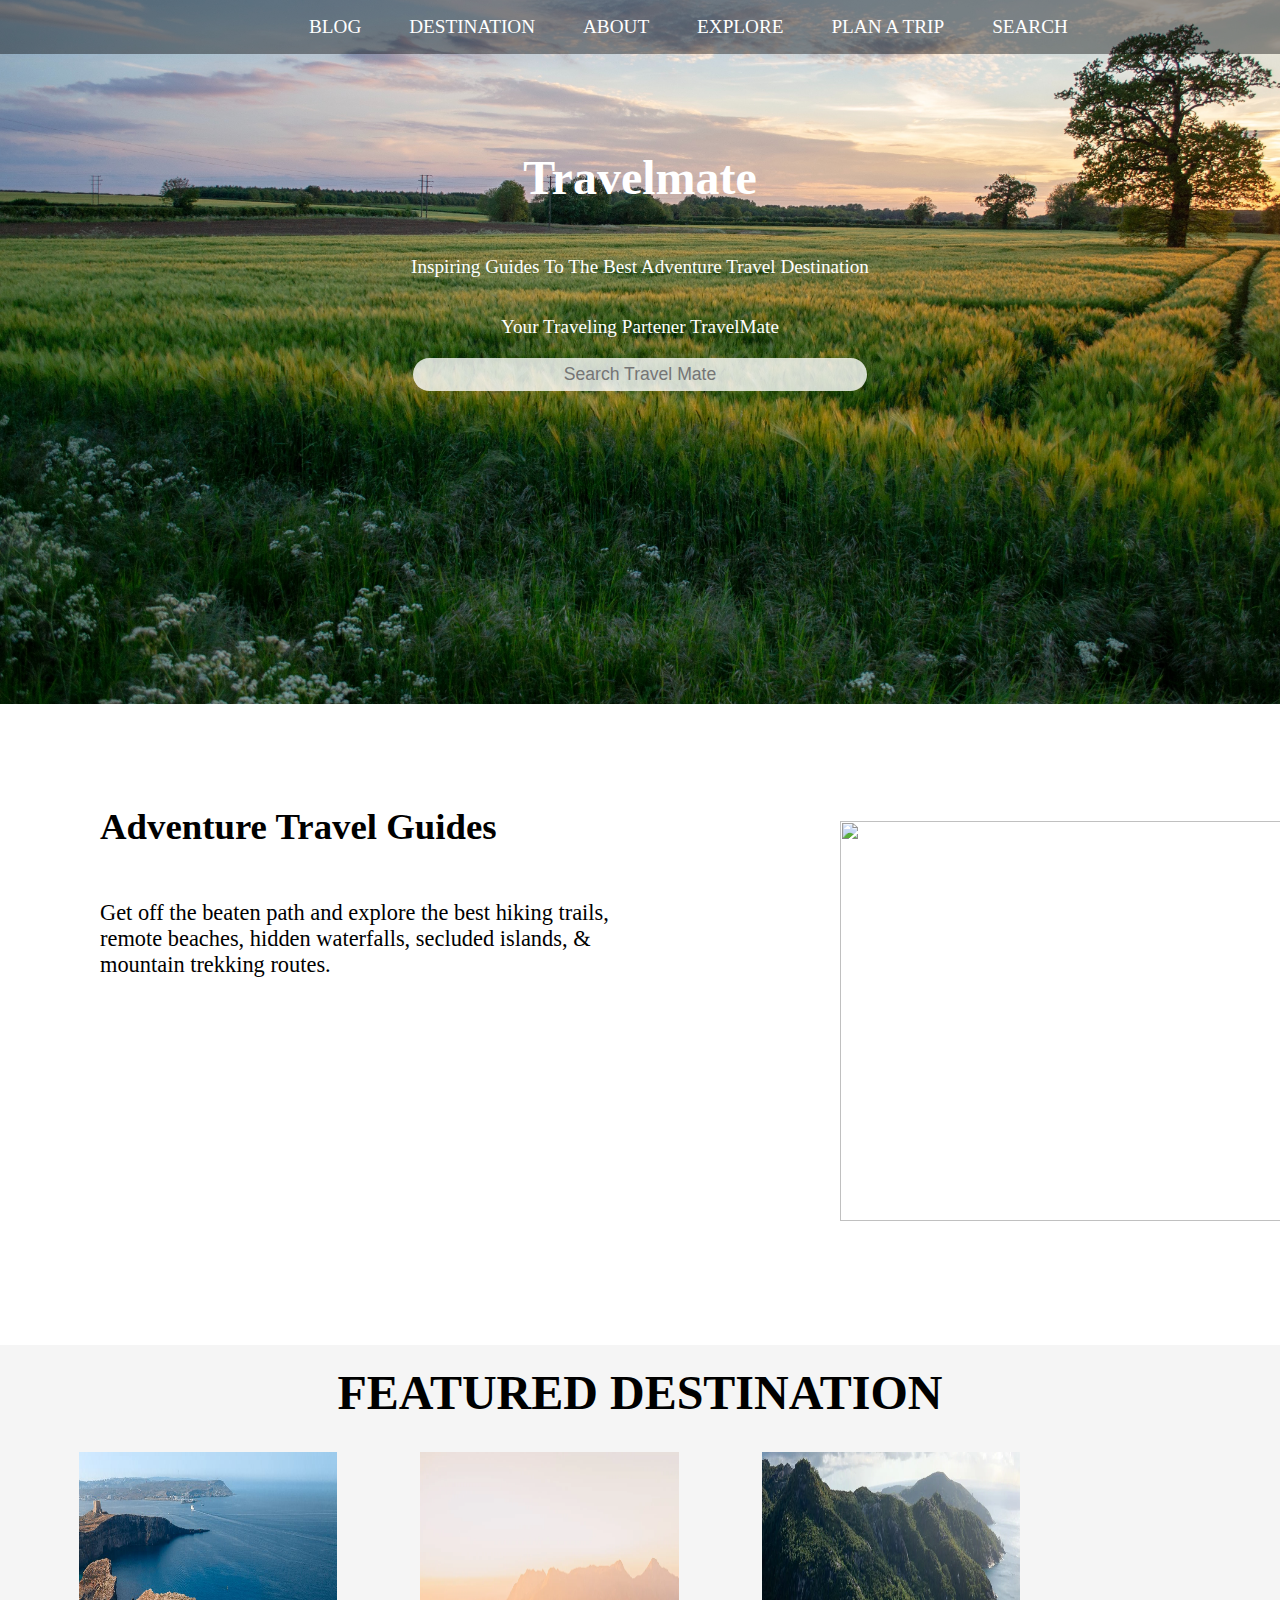
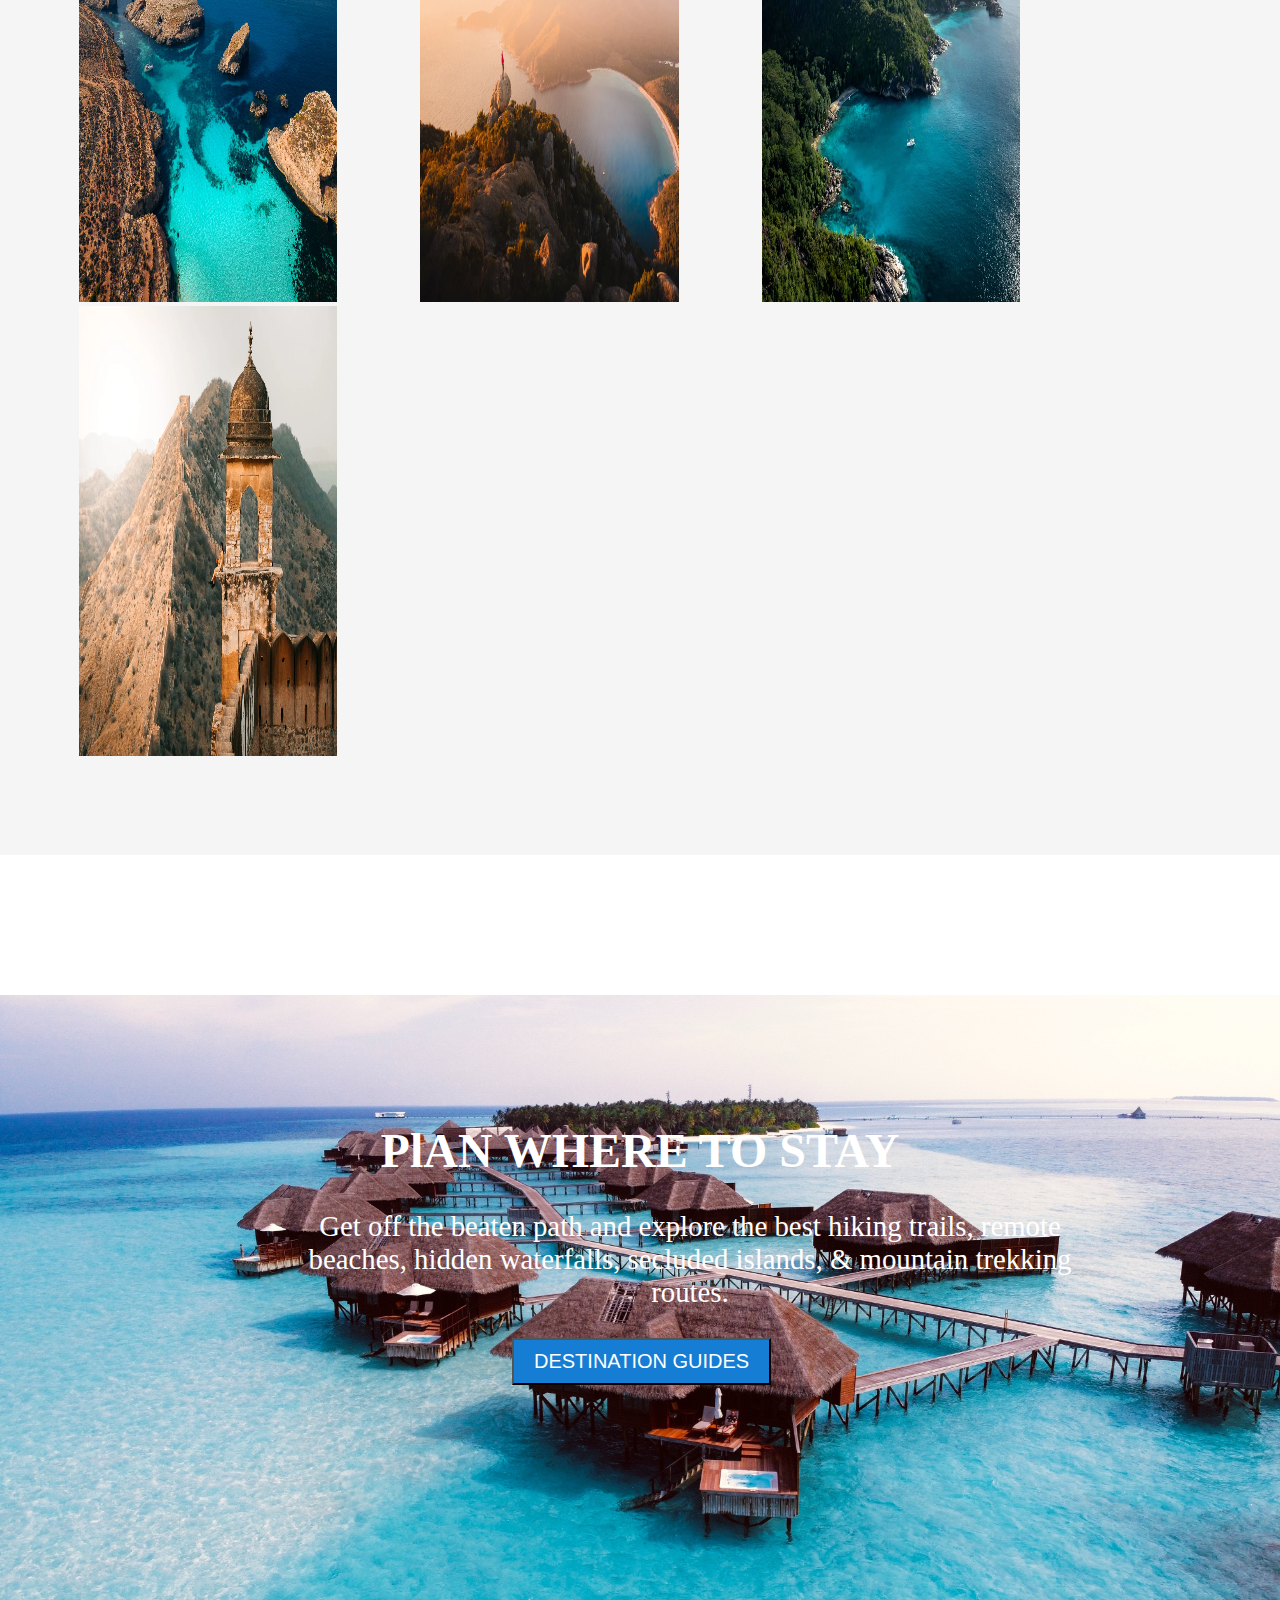
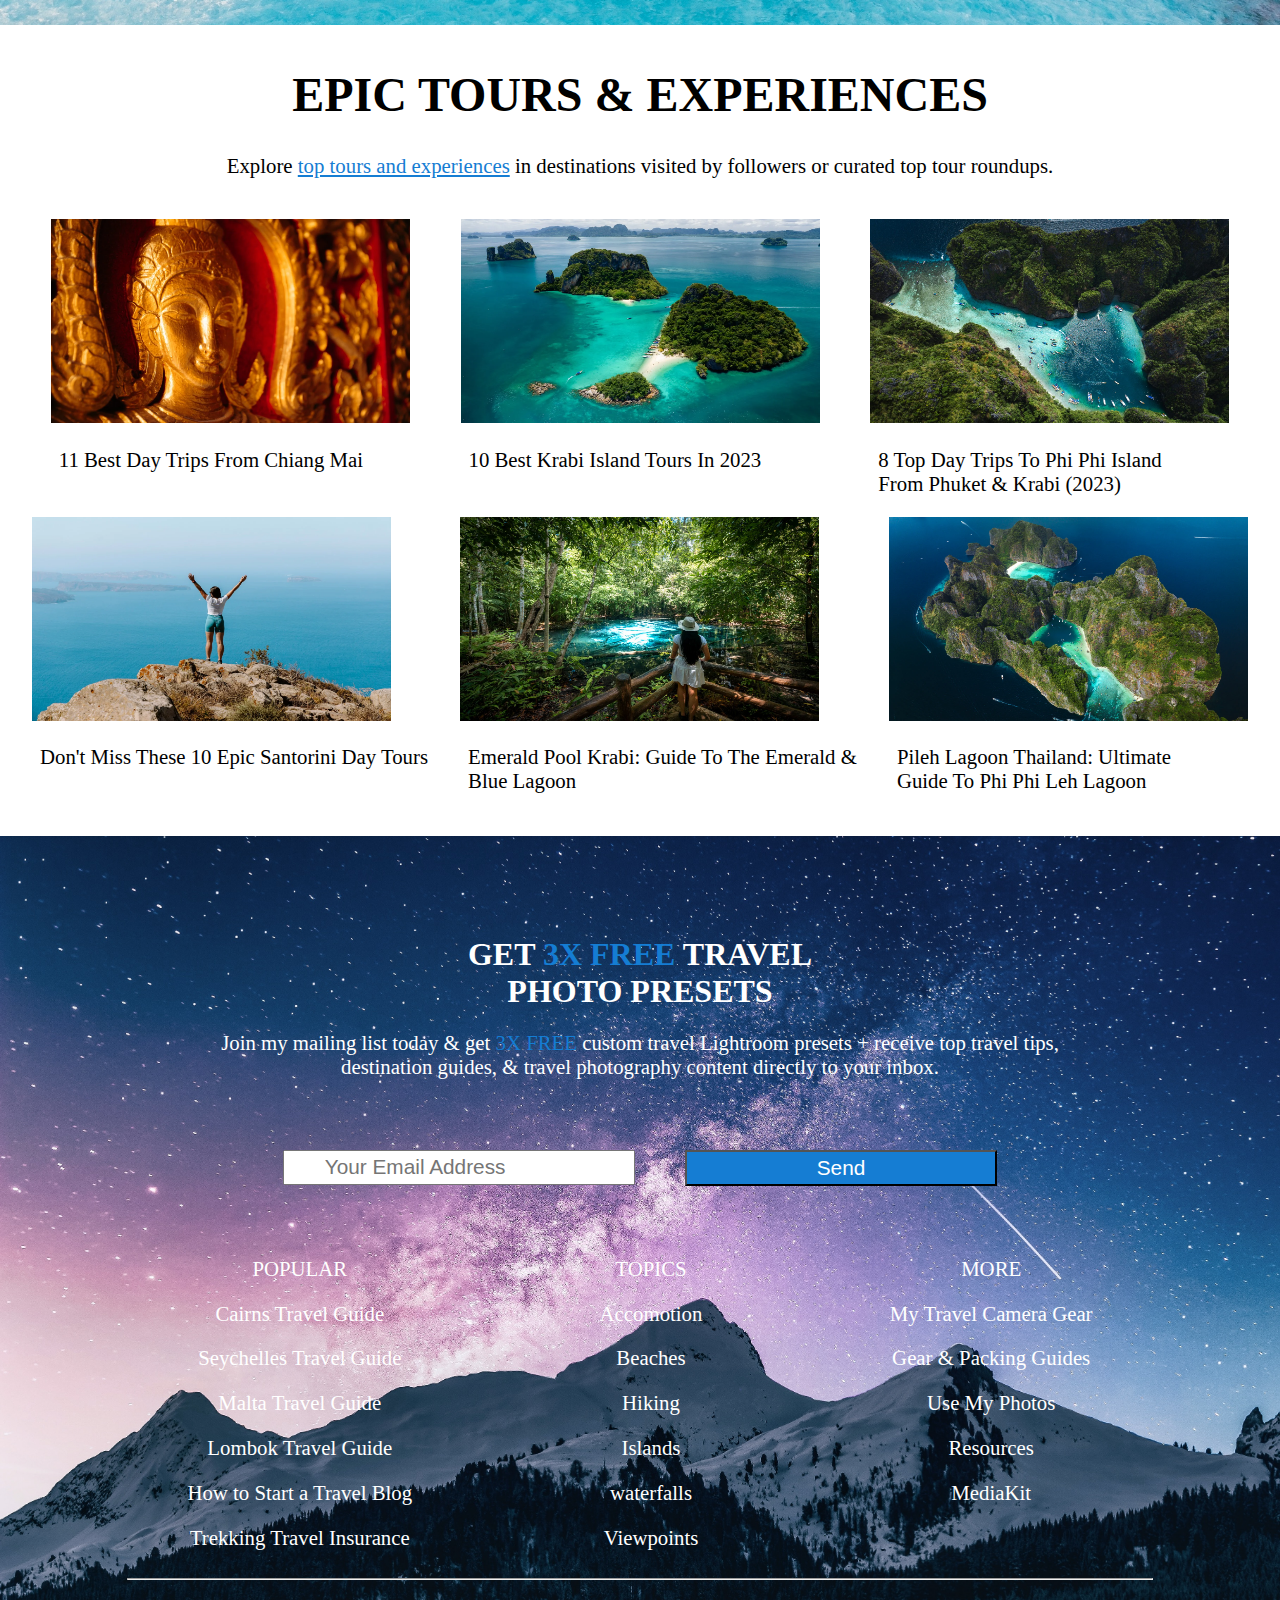
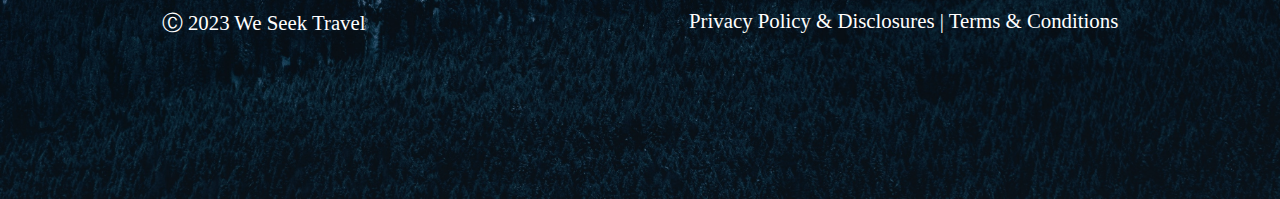
==== Index.html @ 1f13f72f "Add files via upload" ====
<!DOCTYPE html>
<html lang="en">

<head>
    <meta charset="UTF-8">
    <meta name="viewport" content="width=device-width, initial-scale=1.0">
    <title>TravelMate</title>
    <link rel="stylesheet" href="style.css">
</head>

<body>
    <header>
        <div class="navigation">
            <ul class="navi-bar">
                <li><a href="#">BLOG</a></li>
                <li><a href="#">DESTINATION</a></li>
                <li><a href="#">ABOUT</a></li>
                <li><a href="#">EXPLORE</a></li>
                <li><a href="#">PLAN A TRIP</a></li>
                <li><a href="#">SEARCH</a></li>
            </ul>
        </div>
    </header>
    <section id="home">
        <h1 class="heading">Travelmate</h1>
        <p>Inspiring Guides To The Best Adventure Travel Destination </p>
        <p> Your Traveling Partener TravelMate</p>
        <form><input type="text" placeholder="Search Travel Mate"></form>
    </section>
    <section id="about">
        <div class="about1">
            <h2>Adventure Travel Guides</h2>
            <p id="uis">Get off the beaten path and explore the best hiking trails, <br>remote beaches, hidden
                waterfalls, secluded islands, & <br>mountain trekking routes.</p>
            <img src="mountain.jpg" height="400" width="500">
        </div>

    </section>

    <section id="intro">
        <h1 class="heading1">FEATURED DESTINATION</h1>
        <img src="malta.jpg" height="450" width="258.25">
        <img src="australia.jpg" height="450" width="258.25">
        <img src="seychelles.jpg" height="450" width="258.25">
        <img src="india.jpg" height="450" width="258.25">
    </section>
    <section id="intro1">
        <h1 class="heading2">PlAN WHERE TO STAY</h1>
        <p>Get off the beaten path and explore the best hiking trails, remote beaches, hidden waterfalls, secluded
            islands, & mountain trekking routes.</p>
        <button>DESTINATION GUIDES</button>
    </section>
    <section class="tours">
        <div class="headd">
            <h1>EPIC TOURS & EXPERIENCES</h1>
            <p>Explore <a href="#">top tours and experiences</a> in destinations visited by followers or curated top
                tour roundups.</p>
        </div>

        <div class="container">

            <div class="subcont1">
                <div><img src="subcont11.jpg" height="204" width="359">
                    <p>11 Best Day Trips From Chiang Mai</p>
                </div>
                <div><img src="subcont12.jpg" height="204" width="359">
                    <p>10 Best Krabi Island Tours In 2023</p>
                </div>
                <div><img src="subcont13.jpg" height="204" width="359">
                    <p>8 Top Day Trips To Phi Phi Island <br>From Phuket & Krabi (2023)</p>
                </div>


            </div>
            <div class="subcont2">
                <div><img src="subcont21.jpg" height="204" width="359">
                    <p>Don't Miss These 10 Epic Santorini Day Tours</p>
                </div>
                <div> <img src="subcont22.jpg" height="204" width="359">
                    <p>Emerald Pool Krabi: Guide To The Emerald & <br>Blue Lagoon</p>
                </div>
                <div><img src="subcont23.jpg" height="204" width="359">
                    <p>Pileh Lagoon Thailand: Ultimate<br> Guide To Phi Phi Leh Lagoon</p>
                </div>


            </div>
    </section>

    <section id="last">
        <div>
            <h1>GET <span>3X FREE</span> TRAVEL<br> PHOTO PRESETS</h1>
            <p>Join my mailing list today & get <span>3X FREE</span> custom travel Lightroom presets + receive top
                travel tips,<br> destination guides, & travel photography content directly to your inbox.</p>
            <div id="lastone">
                <form><input type="text" placeholder="Your Email Address"></form>
                <button>Send</button>
            </div>
        </div>
        <div class="ns">

            <div class="op">
                <p class="ops">POPULAR </p>
                <p>
                    Cairns Travel Guide</p>
                <p>Seychelles Travel Guide </p>
                <p> Malta Travel Guide </p>
                <p>Lombok Travel Guide</p>
                <p> How to Start a Travel Blog</p>
                <p> Trekking Travel Insurance</p>
            </div>
            <div class="op">
                <p class="ops">TOPICS </p>
                <p>Accomotion</p>
                <p>Beaches</p>
                <p> Hiking </p>
                <p>Islands</p>
                <p> waterfalls</p>
                <p>Viewpoints</p>
            </div>

            <div class="op">
                <p class="ops">MORE </p>
                <p>My Travel Camera Gear</p>
                <p>Gear & Packing Guides</p>
                <p>Use My Photos </p>
                <p>Resources</p>
                <p> MediaKit</p>

            </div>



        </div>
        <hr>
        <div class="rp">
            <p>Ⓒ 2023 We Seek Travel</p>
            <p></p>
            <p class="rps">Privacy Policy & Disclosures | Terms & Conditions</p>
        </div>
    </section>
</body>

</html>
---- style.css ----
body {
    padding: 0;
    margin: 0;

}

/*navigation*/
.navigation {
    display: flex;
    padding-left: 225px;
    background-color: rgba(0, 0, 0, 0.4);
}

.navi-bar li {
    list-style: none;
    display: inline-block;

    font-size: 1.5vw;
    padding-left: 44px;
}

.navi-bar li a {
    text-decoration: none;
    color: white
}

/*main content*/
#home {
    display: flex;
    flex-direction: column;
    justify-content: center;
    align-items: center;
    height: 400px;
}


#home::before {
    content: "";
    background-image: url(background.jpg);
    position: absolute;
    z-index: -1;
    height: 100%;
    width: 100%;
    background-size: cover;
    background-repeat: no-repeat;

}

/* utility classes */
.heading {
    font-size: 3rem;
    color: white;
}

#home p {
    color: white;
    font-size: 1.2rem;
}

#home form input {
    padding-left: 114px;
    padding-right: 114px;
    padding-top: 6px;
    padding-bottom: 6px;
    text-align: center;
    font-size: 1.1rem;
    border-radius: 25px;
    border-style: none;
    background-color: rgba(255, 255, 255, 0.8);
}

.heading1 {
    font-size: 3rem;
    color: black;
    margin-top: 120px;
    text-align: center;
    padding-top: 20px;
}

.heading2 {
    font-size: 3rem;
    color: white;
    margin-top: 140px;
    text-align: center;
    padding-top: 10%;
}


#intro img {
    padding-left: 79px;
    z-index: -1;
}

#intro img:hover {
    opacity: 0.7;
    transition-duration: 0.5s;
    cursor: pointer;
}

#intro {
    background-color: whitesmoke;
    padding-bottom: 95px;
}

.about1 {
    display: inline-block;
    margin-top: 320px;
    justify-content: space-around;
}

.about1 h2 {
    font-size: 2.3rem;
    display: inline-block;
    margin-left: 100px;
}

.about1 p {
    margin-left: 100px;
    font-size: 1.4rem;
}

.about1 img {
    margin-left: 840px;
    margin-top: -180px;
}

#intro1::before {
    content: "";
    background-image: url(maldives.jpg);

    z-index: -1;
    height: 70%;
    width: 100%;
    background-size: cover;
    background-repeat: no-repeat;
    position: absolute;
}

#intro1 p {
    color: white;
    font-size: 1.8rem;
    text-align: center;
    padding-left: 280px;
    padding-right: 180px;
}

#intro1 button {
    background-color: rgb(21, 125, 211);
    padding: 10px 20px;
    font-size: 20px;
    color: white;
    margin-left: 40%;
}

#intro1 button:hover {
    background-color: rgb(51, 140, 213);
    cursor: pointer;
}

.tours {
    display: flex;
    flex-direction: column;
    margin-top: 250px;
}

.headd {
    justify-content: center;
    text-align: center;
    padding-bottom: 20px;
}

.headd h1 {
    font-size: 3rem;
}

.headd p {
    font-size: 1.3rem;
}

.headd p a {
    text-decoration: underline;
    color: rgb(21, 125, 211);
}

.headd p a:hover {
    color: rgb(69, 157, 230);
}


.subcont1 {
    display: flex;
    justify-content: space-evenly;
}


.subcont1 p:hover {
    color: rgb(69, 157, 230);
    cursor: pointer;
    transition-duration: 0.4s;
}

.subcont1 img {
    cursor: pointer;
}

.subcont1 p {
    font-size: 1.3rem;
    padding-left: 8px;
}

.subcont2 img {
    cursor: pointer;
}

.subcont2 p {
    font-size: 1.3rem;
    padding-left: 8px;
}

.subcont2 p:hover {
    color: rgb(69, 157, 230);
    cursor: pointer;
    transition-duration: 0.4s;
}

.subcont2 {
    display: flex;
    justify-content: space-evenly;
}

#last::before {
    content: "";
    background-image: url(night-mountain.jpg);

    z-index: -1;
    height: 107%;
    width: 100%;
    background-size: cover;
    background-repeat: no-repeat;
    position: absolute;
}

#last h1 {
    font-size: 2rem;
    text-align: center;
    color: white;
    padding-top: 100px;
}

#last p {
    font-size: 1.3rem;
    color: white;
    text-align: center;
}

#last h1 span {
    color: rgb(21, 125, 211);
    ;
}

#last p span {
    color: rgb(21, 125, 211);
}

#lastone {
    display: flex;
    justify-content: center;
    padding: 50px;
}

#lastone button {
    font-size: 1.3rem;
    background-color: rgb(21, 125, 211);
    color: white;
    padding: 4px 130px;
}
#lastone button:hover{ background-color: rgb(50, 50, 50);
    cursor: pointer;
    transition-duration: 0.3s;
 
}

#lastone form input {
    font-size: 1.3rem;
    padding: 3.5px 40px;
    margin-right: 50px;
}

.ns {
    display: flex;
    justify-content: space-evenly;
}

.op p:hover {
    text-decoration: underline;
    cursor: pointer;
}

hr {
    width: 80%;
}

.rp {
    display: flex;
    justify-content: space-evenly;
}

.rps:hover {
    text-decoration: underline;
    cursor: pointer;
}
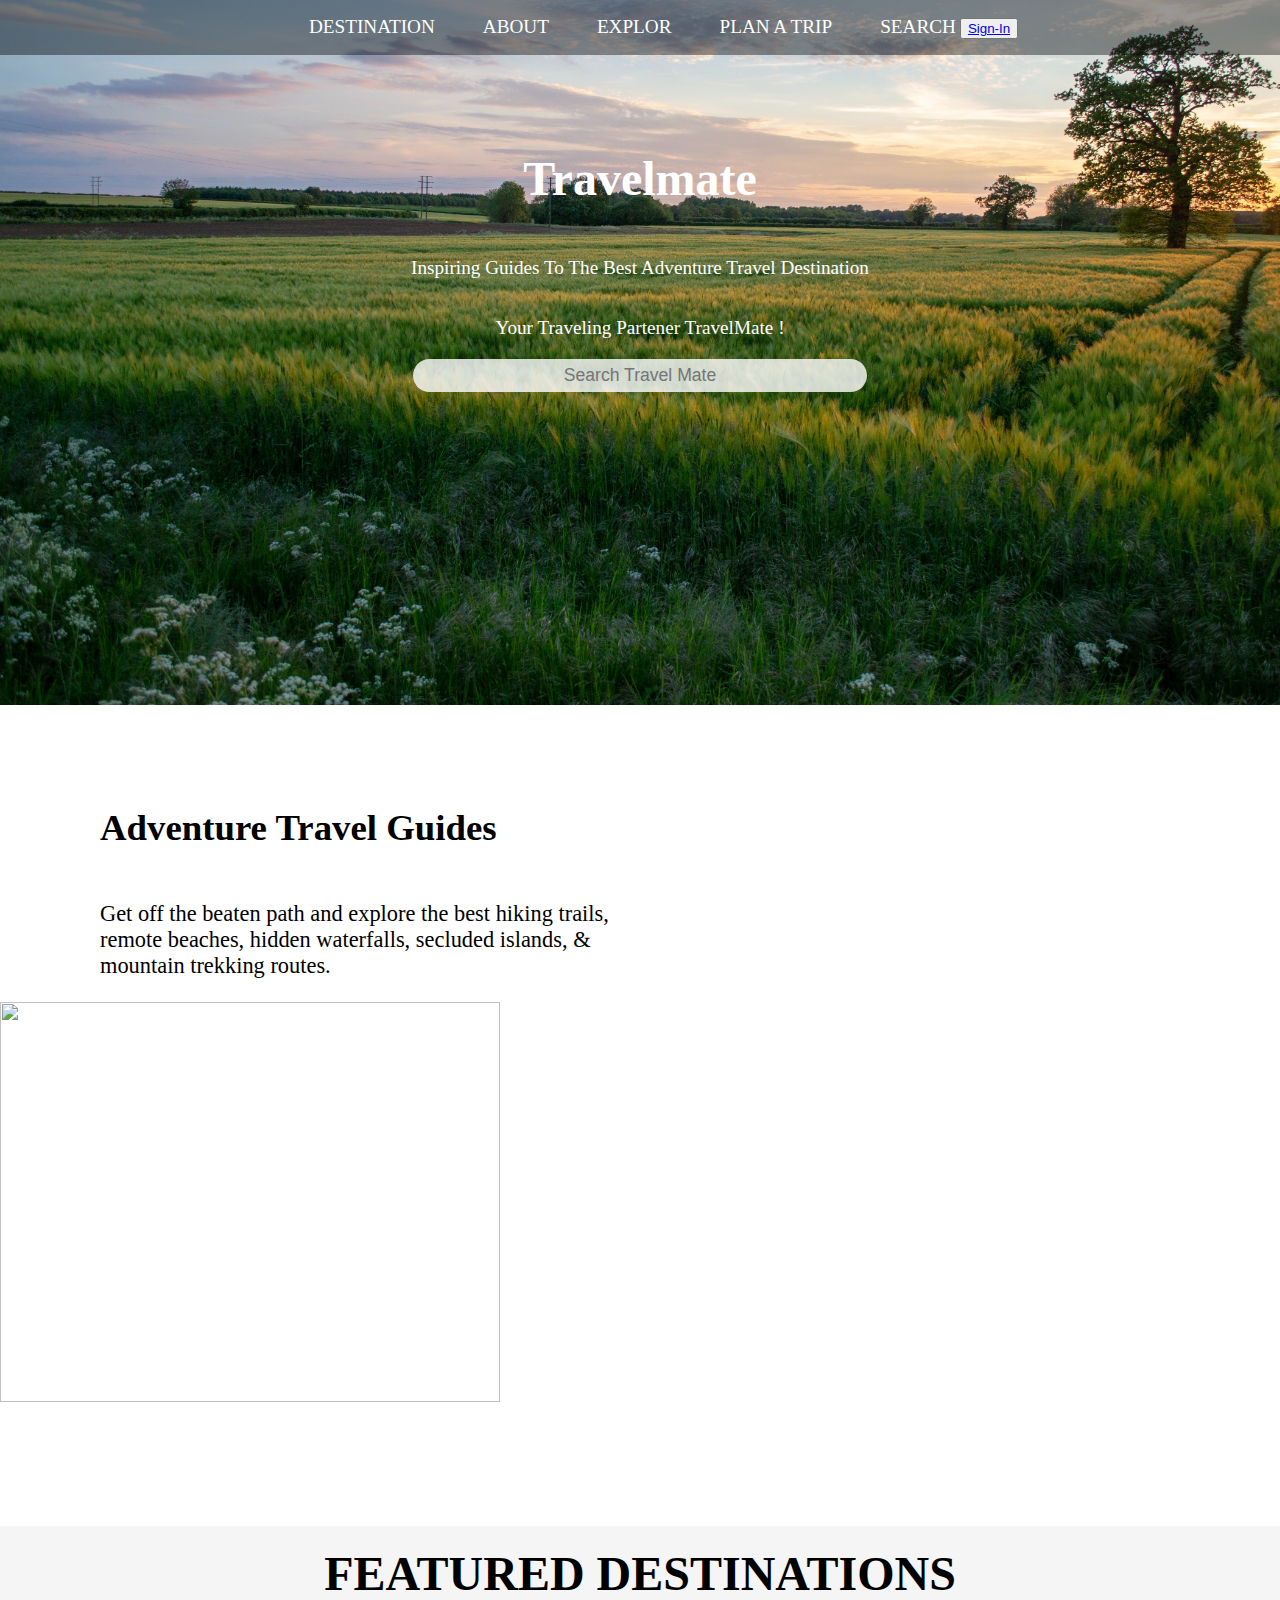
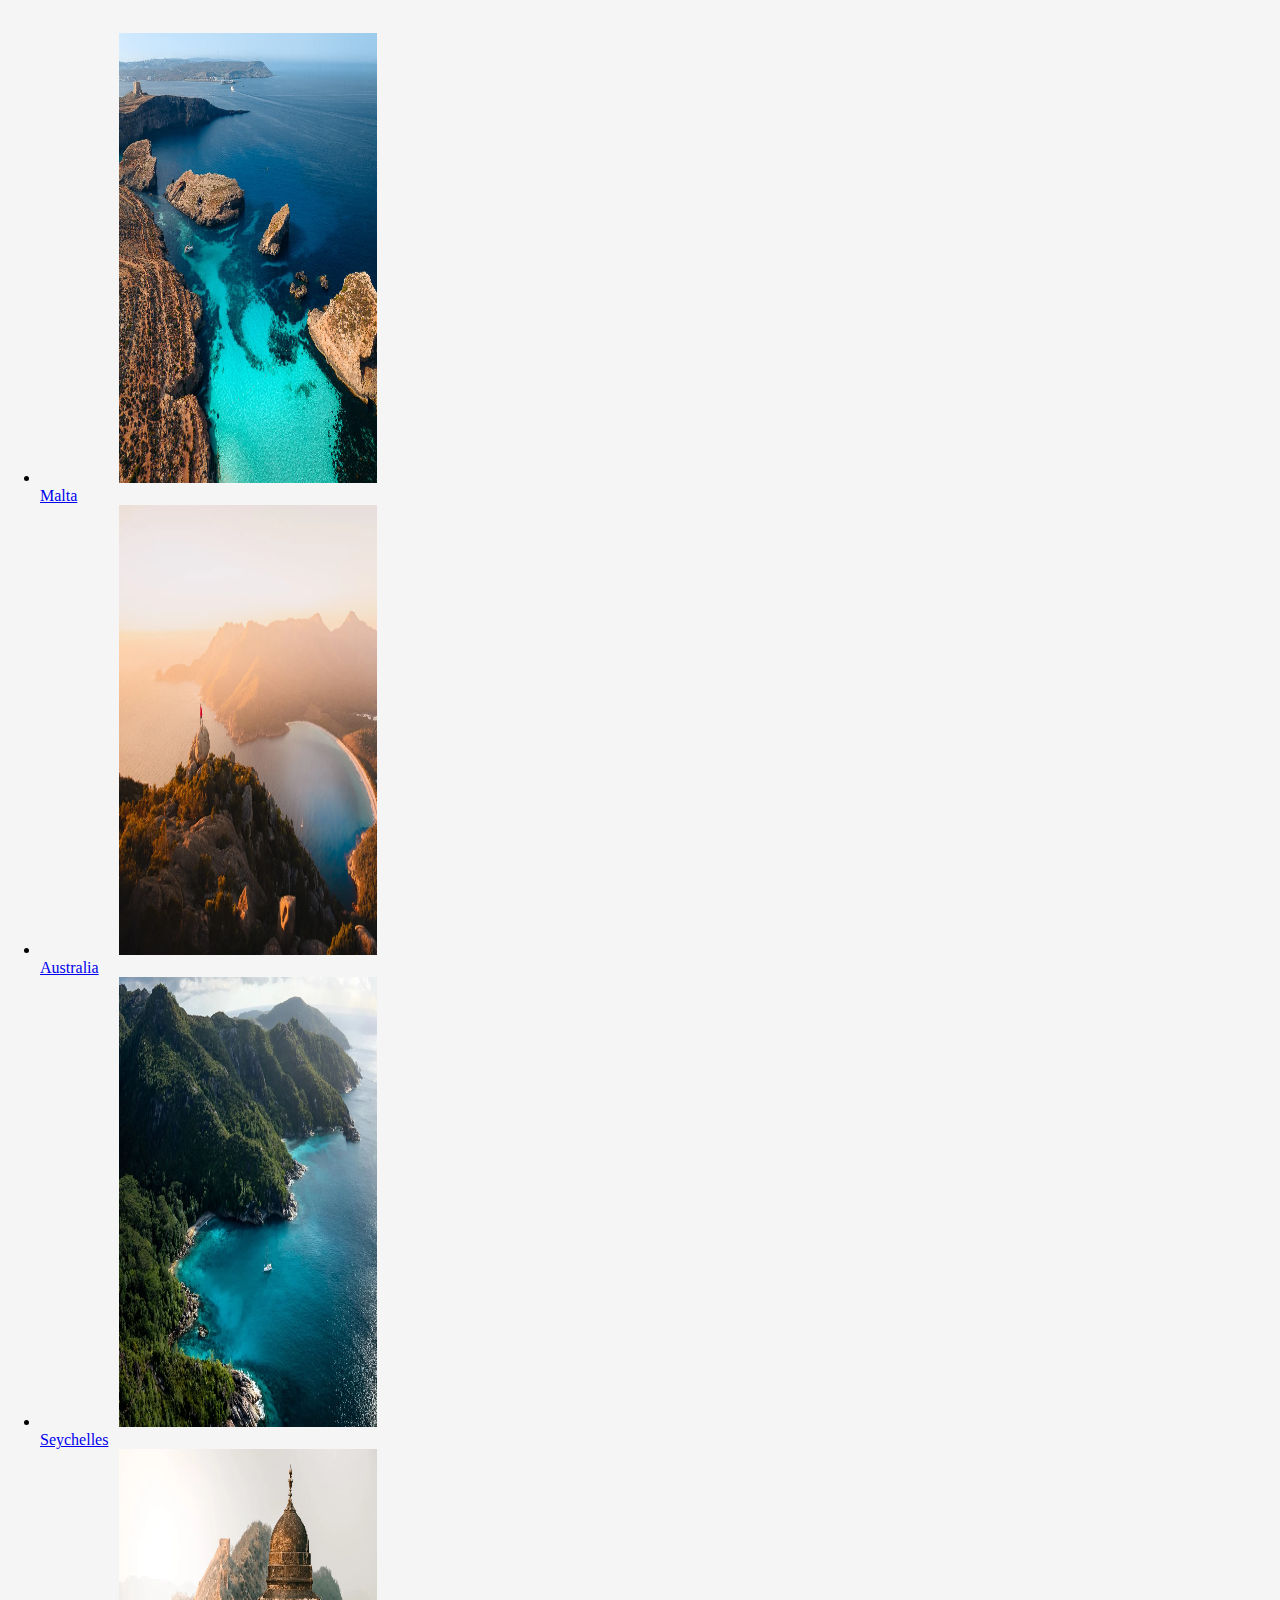
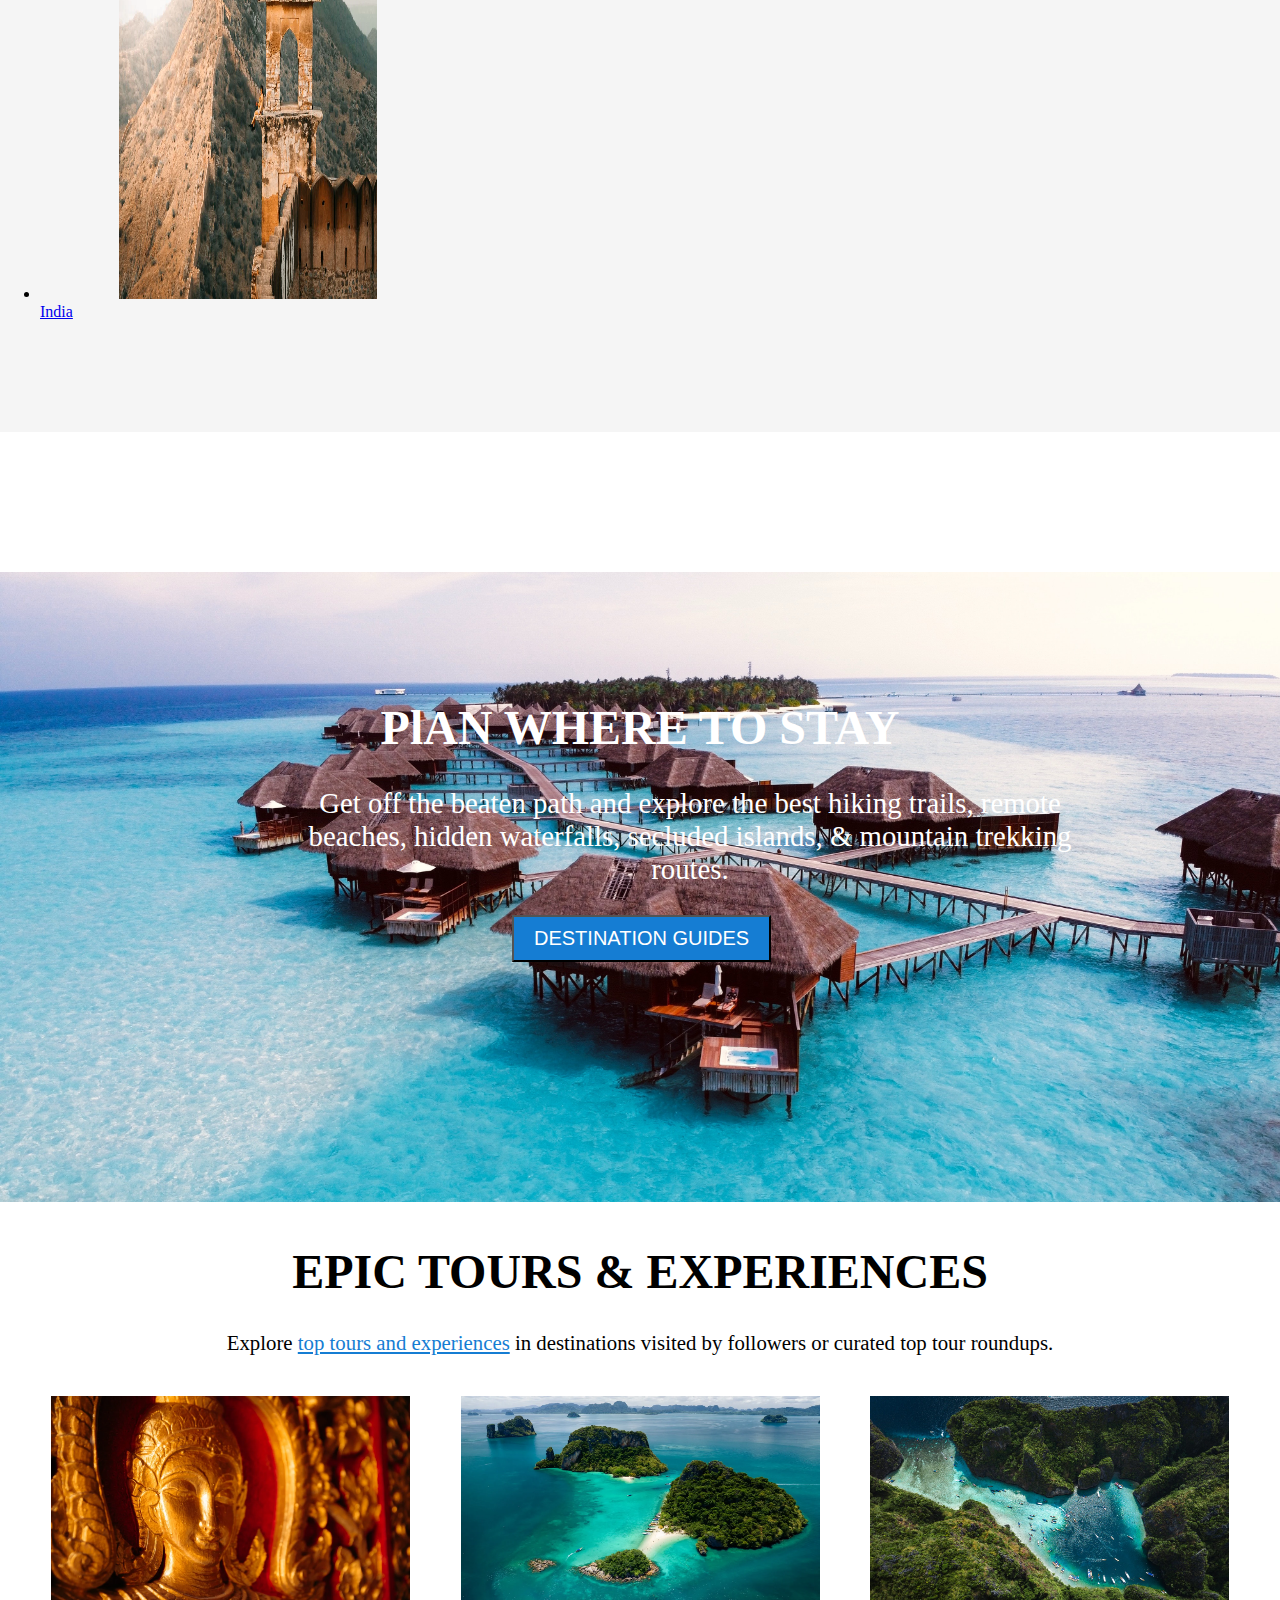
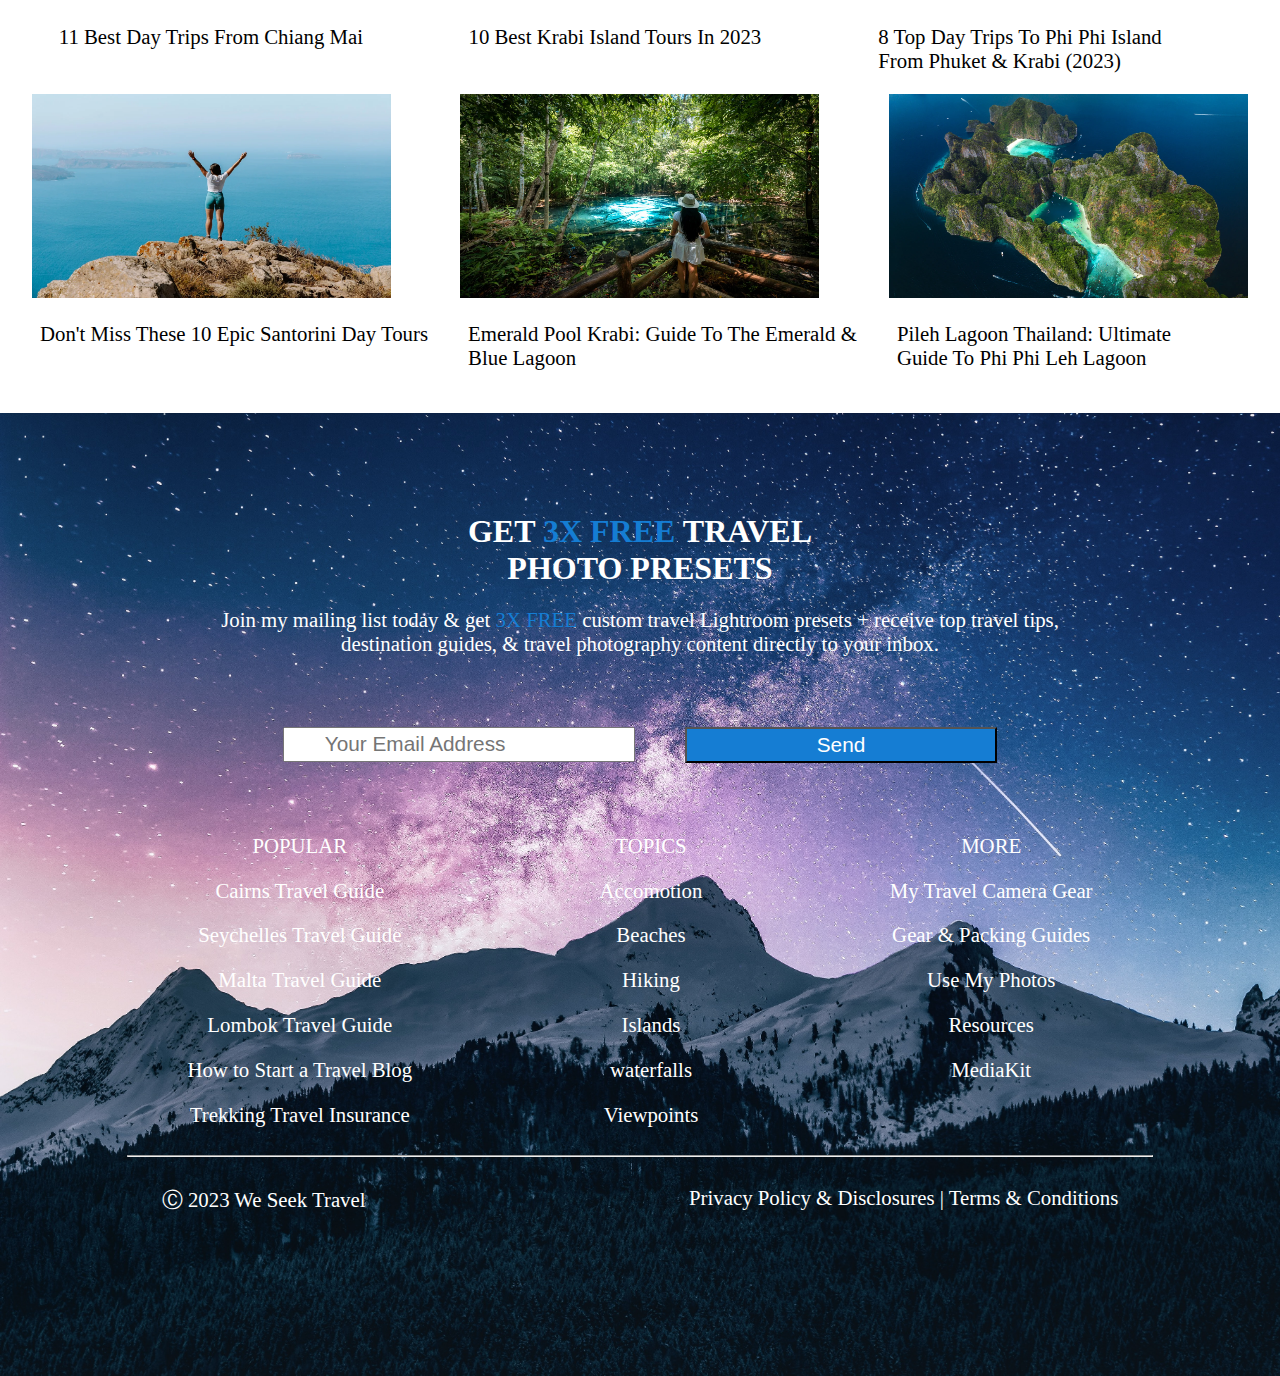
==== commit 12967b25: "First commit" ====
--- a/Index.html
+++ b/Index.html
@@ -12,37 +12,55 @@
     <header>
         <div class="navigation">
             <ul class="navi-bar">
-                <li><a href="#">BLOG</a></li>
-                <li><a href="#">DESTINATION</a></li>
-                <li><a href="#">ABOUT</a></li>
-                <li><a href="#">EXPLORE</a></li>
-                <li><a href="#">PLAN A TRIP</a></li>
-                <li><a href="#">SEARCH</a></li>
+                <li><a  class="remm" href="#intro">DESTINATION</a></li>
+                <li><a class="remm"  href="#about">ABOUT</a></li>
+                <li><a  class="remm" href="#">EXPLOR</a></li>
+                <li><a class="remm"  href="#intro1">PLAN A TRIP</a></li>
+                <li><a  class="remm" href="#">SEARCH</a></li>
+                <button><a class="rem" href="login.html">Sign-In</a></button>
             </ul>
         </div>
     </header>
     <section id="home">
         <h1 class="heading">Travelmate</h1>
         <p>Inspiring Guides To The Best Adventure Travel Destination </p>
-        <p> Your Traveling Partener TravelMate</p>
+        <p> Your Traveling Partener TravelMate !</p>
         <form><input type="text" placeholder="Search Travel Mate"></form>
     </section>
     <section id="about">
         <div class="about1">
+            
             <h2>Adventure Travel Guides</h2>
             <p id="uis">Get off the beaten path and explore the best hiking trails, <br>remote beaches, hidden
                 waterfalls, secluded islands, & <br>mountain trekking routes.</p>
-            <img src="mountain.jpg" height="400" width="500">
+        </div>
+        <div class="about2">
+                <img src="mountain.jpg" height="400" width="500">
         </div>
 
     </section>
 
     <section id="intro">
-        <h1 class="heading1">FEATURED DESTINATION</h1>
-        <img src="malta.jpg" height="450" width="258.25">
-        <img src="australia.jpg" height="450" width="258.25">
-        <img src="seychelles.jpg" height="450" width="258.25">
-        <img src="india.jpg" height="450" width="258.25">
+        <h1 class="heading1">FEATURED DESTINATIONS</h1>
+        <ul id="fig">
+            <li>
+                <a href="https://en.wikipedia.org/wiki/Gozo"  target="_blank">
+                <img src="malta.jpg" height="450" width="258.25"><figcaption class="fig1">Malta</figcaption>
+                </a>
+            </li>
+            <li><a href="https://en.wikipedia.org/wiki/Freycinet_National_Park" target="_blank">
+                <img src="australia.jpg" height="450" width="258.25"><figcaption class="fig1">Australia</figcaption>
+                </a>
+            </li>
+            <li><a href="https://en.wikipedia.org/wiki/Mah%C3%A9,_Seychelles" target="_blank">
+                <img src="seychelles.jpg" height="450" width="258.25"><figcaption class="fig1"> Seychelles</figcaption>
+                </a>
+            </li>
+            <li><a href="https://en.wikipedia.org/wiki/Amber_Fort" target="_blank">
+            <img src="india.jpg" height="450" width="258.25"><figcaption class="fig1">India</figcaption>
+            </a>
+            </li>
+        </ul>
     </section>
     <section id="intro1">
         <h1 class="heading2">PlAN WHERE TO STAY</h1>
@@ -94,7 +112,7 @@
                 travel tips,<br> destination guides, & travel photography content directly to your inbox.</p>
             <div id="lastone">
                 <form><input type="text" placeholder="Your Email Address"></form>
-                <button>Send</button>
+                <button onclick="submt()">Send</button>
             </div>
         </div>
         <div class="ns">
@@ -139,6 +157,9 @@
             <p class="rps">Privacy Policy & Disclosures | Terms & Conditions</p>
         </div>
     </section>
+    <script>
+        function submt(){alert("Successfully sent")}
+    </script>
 </body>
 
 </html>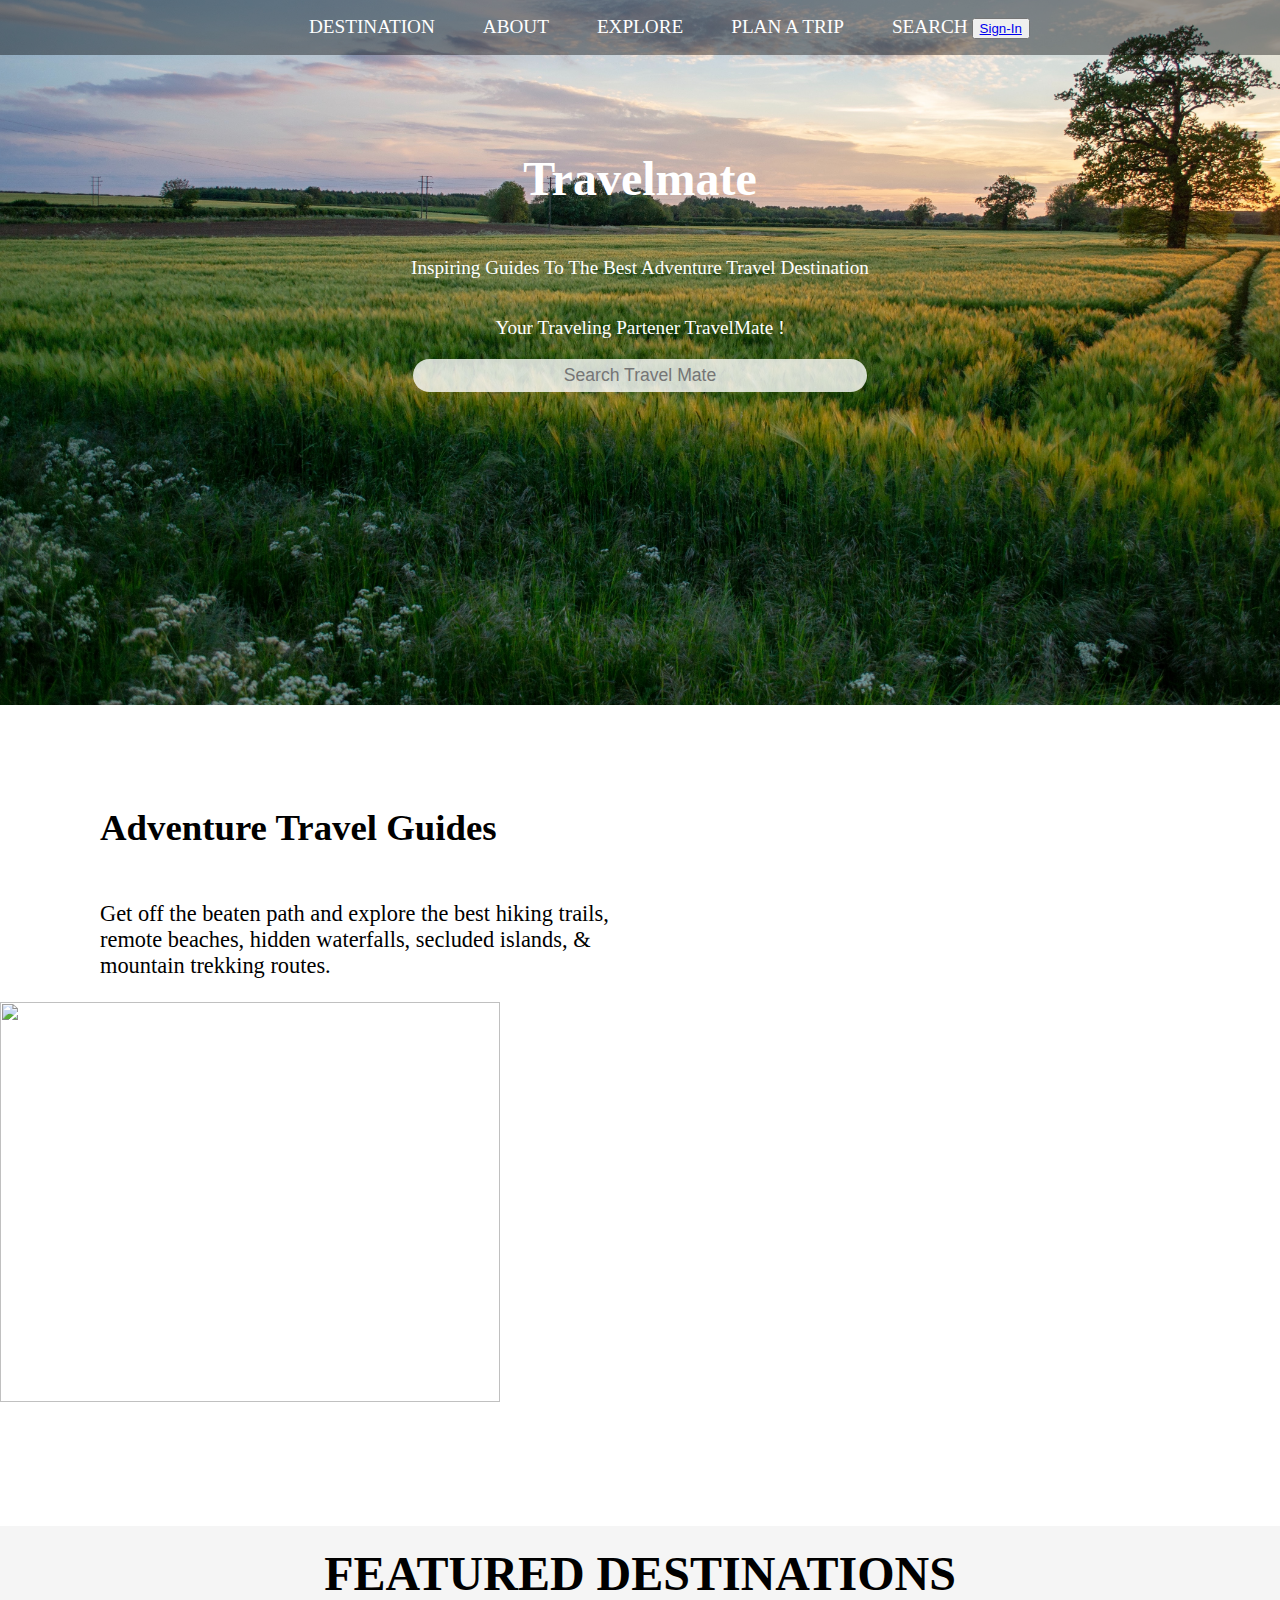
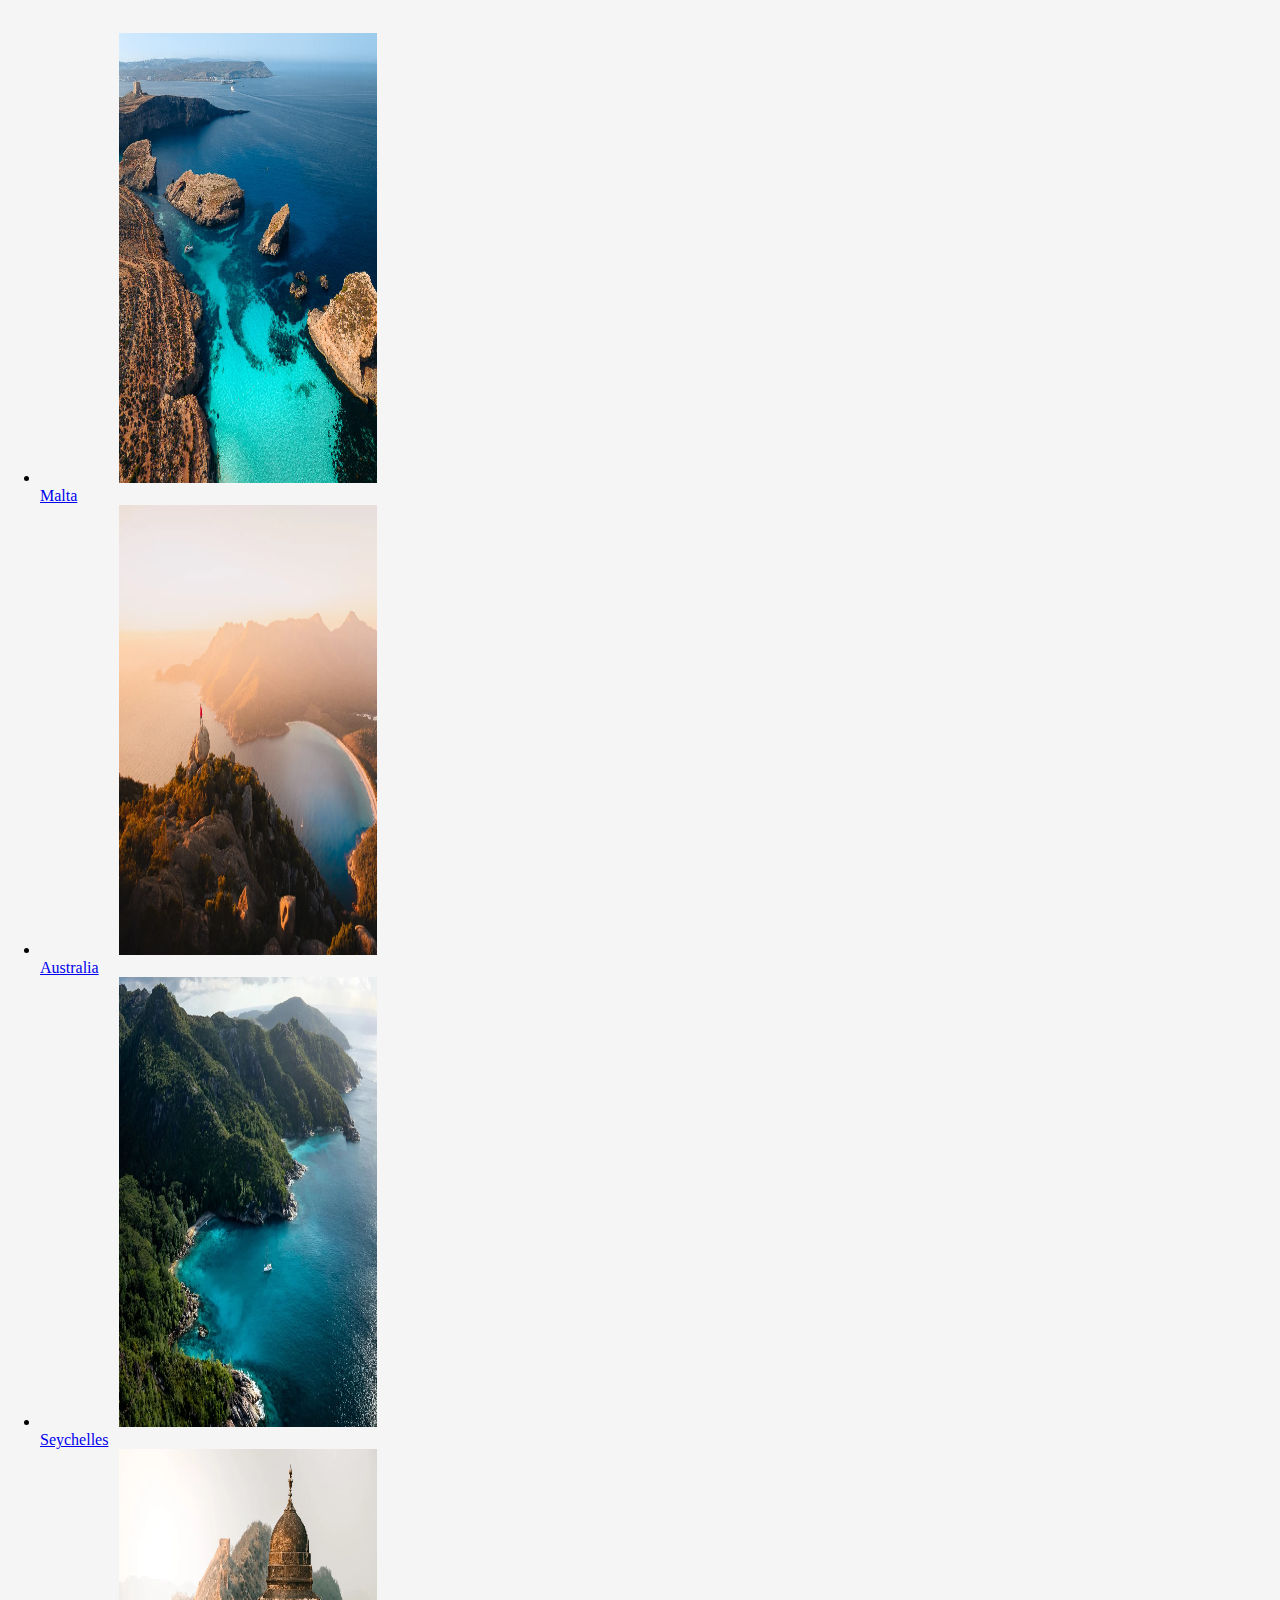
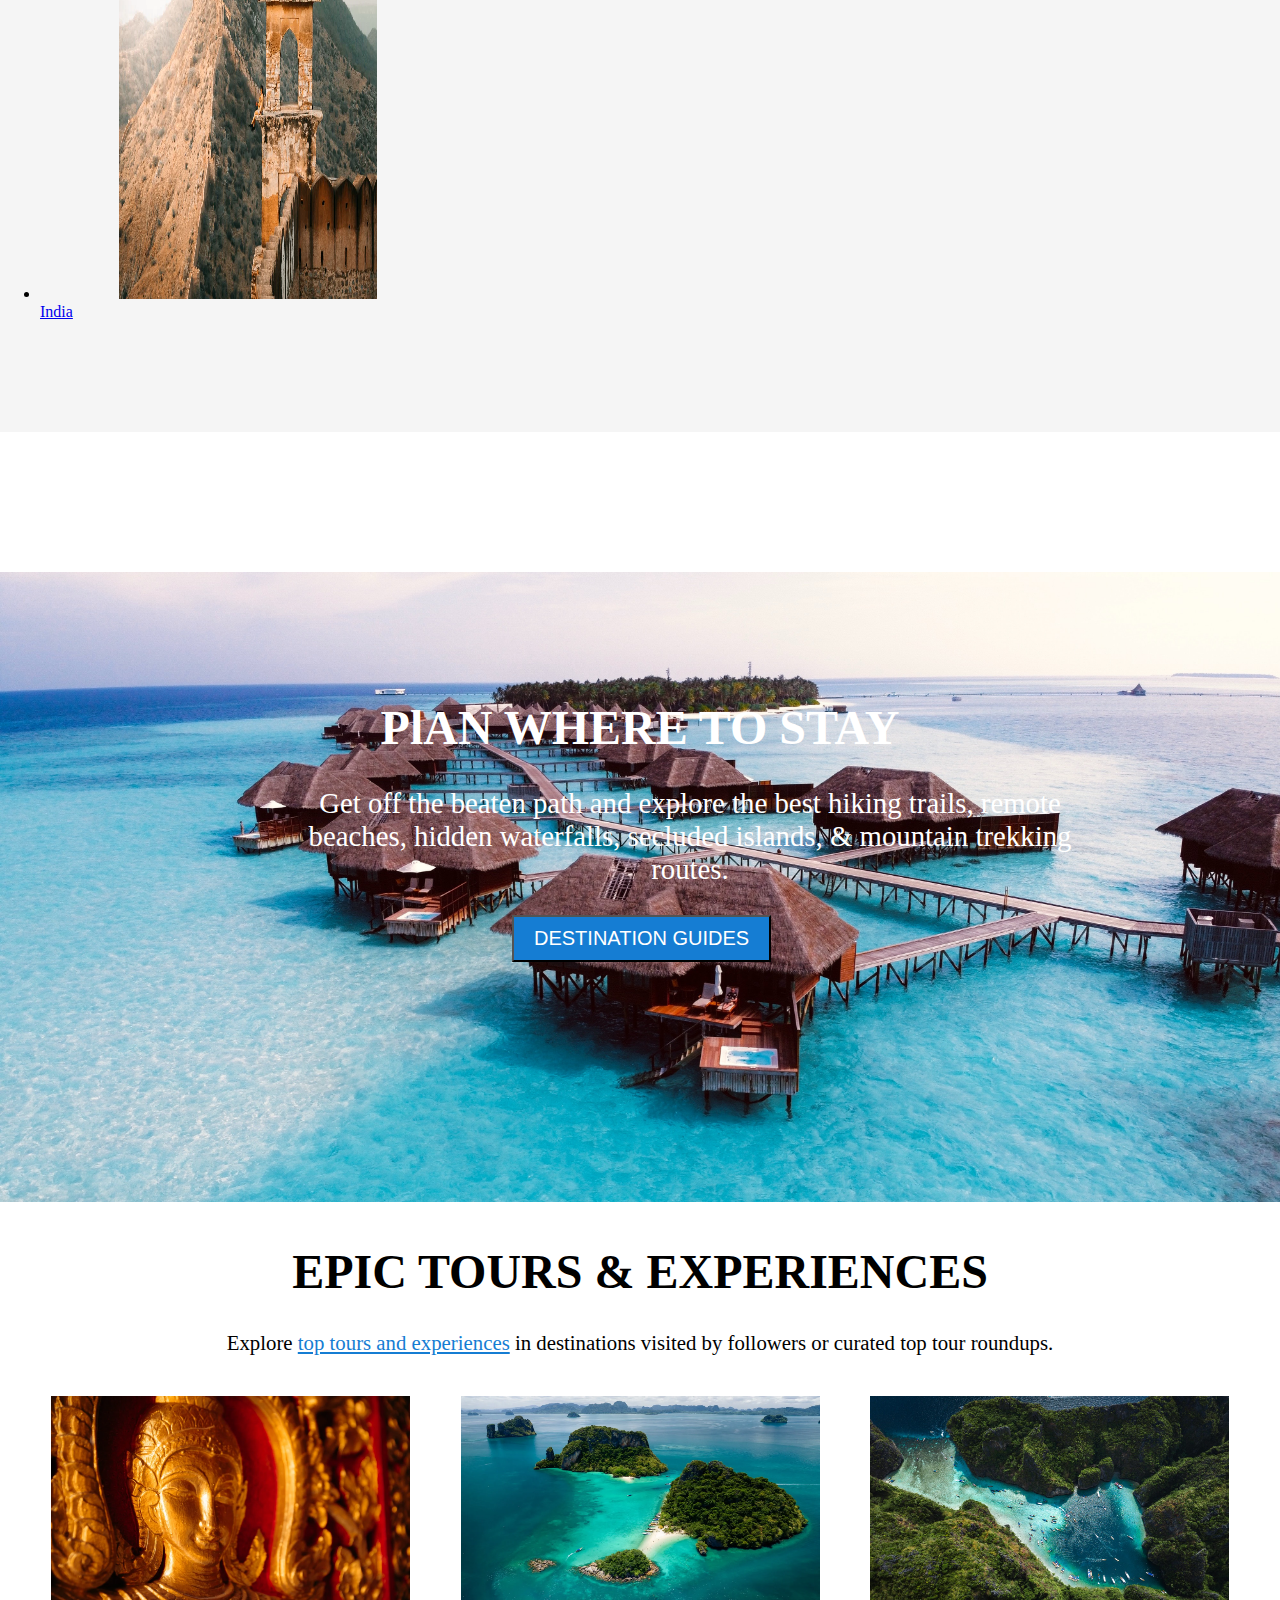
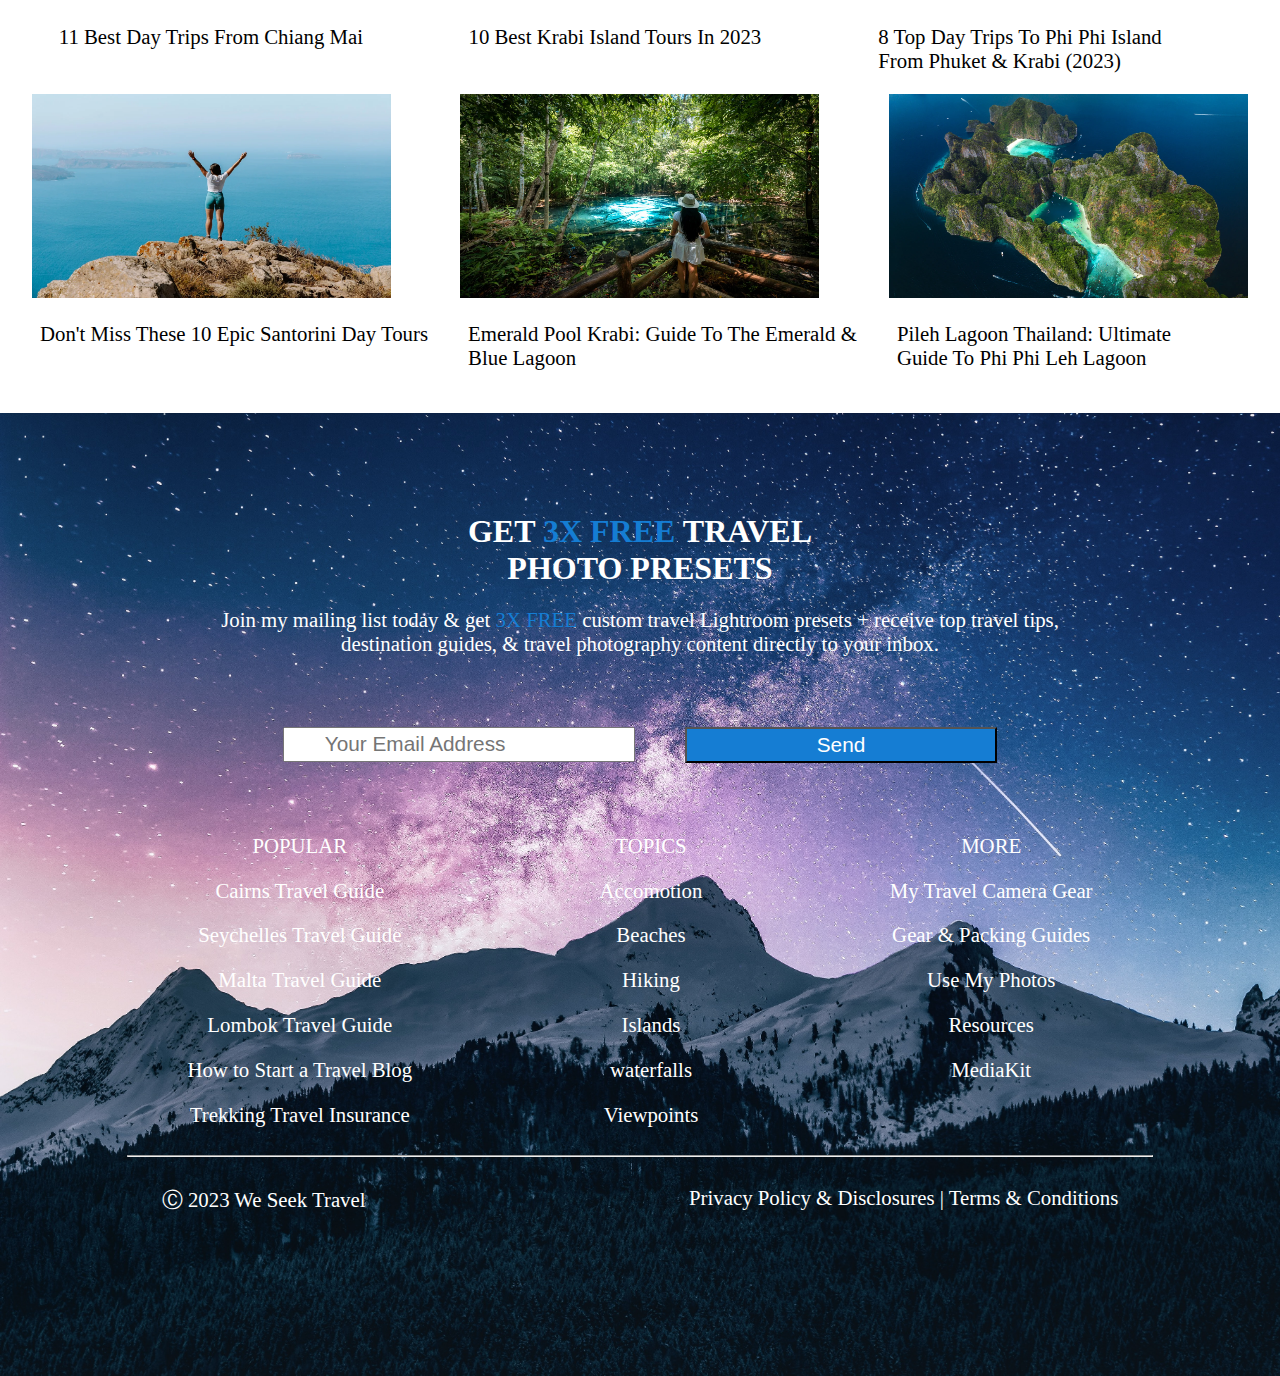
==== commit 9cab0e7f: "rectified name" ====
--- a/Index.html
+++ b/Index.html
@@ -14,7 +14,7 @@
             <ul class="navi-bar">
                 <li><a  class="remm" href="#intro">DESTINATION</a></li>
                 <li><a class="remm"  href="#about">ABOUT</a></li>
-                <li><a  class="remm" href="#">EXPLOR</a></li>
+                <li><a  class="remm" href="#">EXPLORE</a></li>
                 <li><a class="remm"  href="#intro1">PLAN A TRIP</a></li>
                 <li><a  class="remm" href="#">SEARCH</a></li>
                 <button><a class="rem" href="login.html">Sign-In</a></button>
